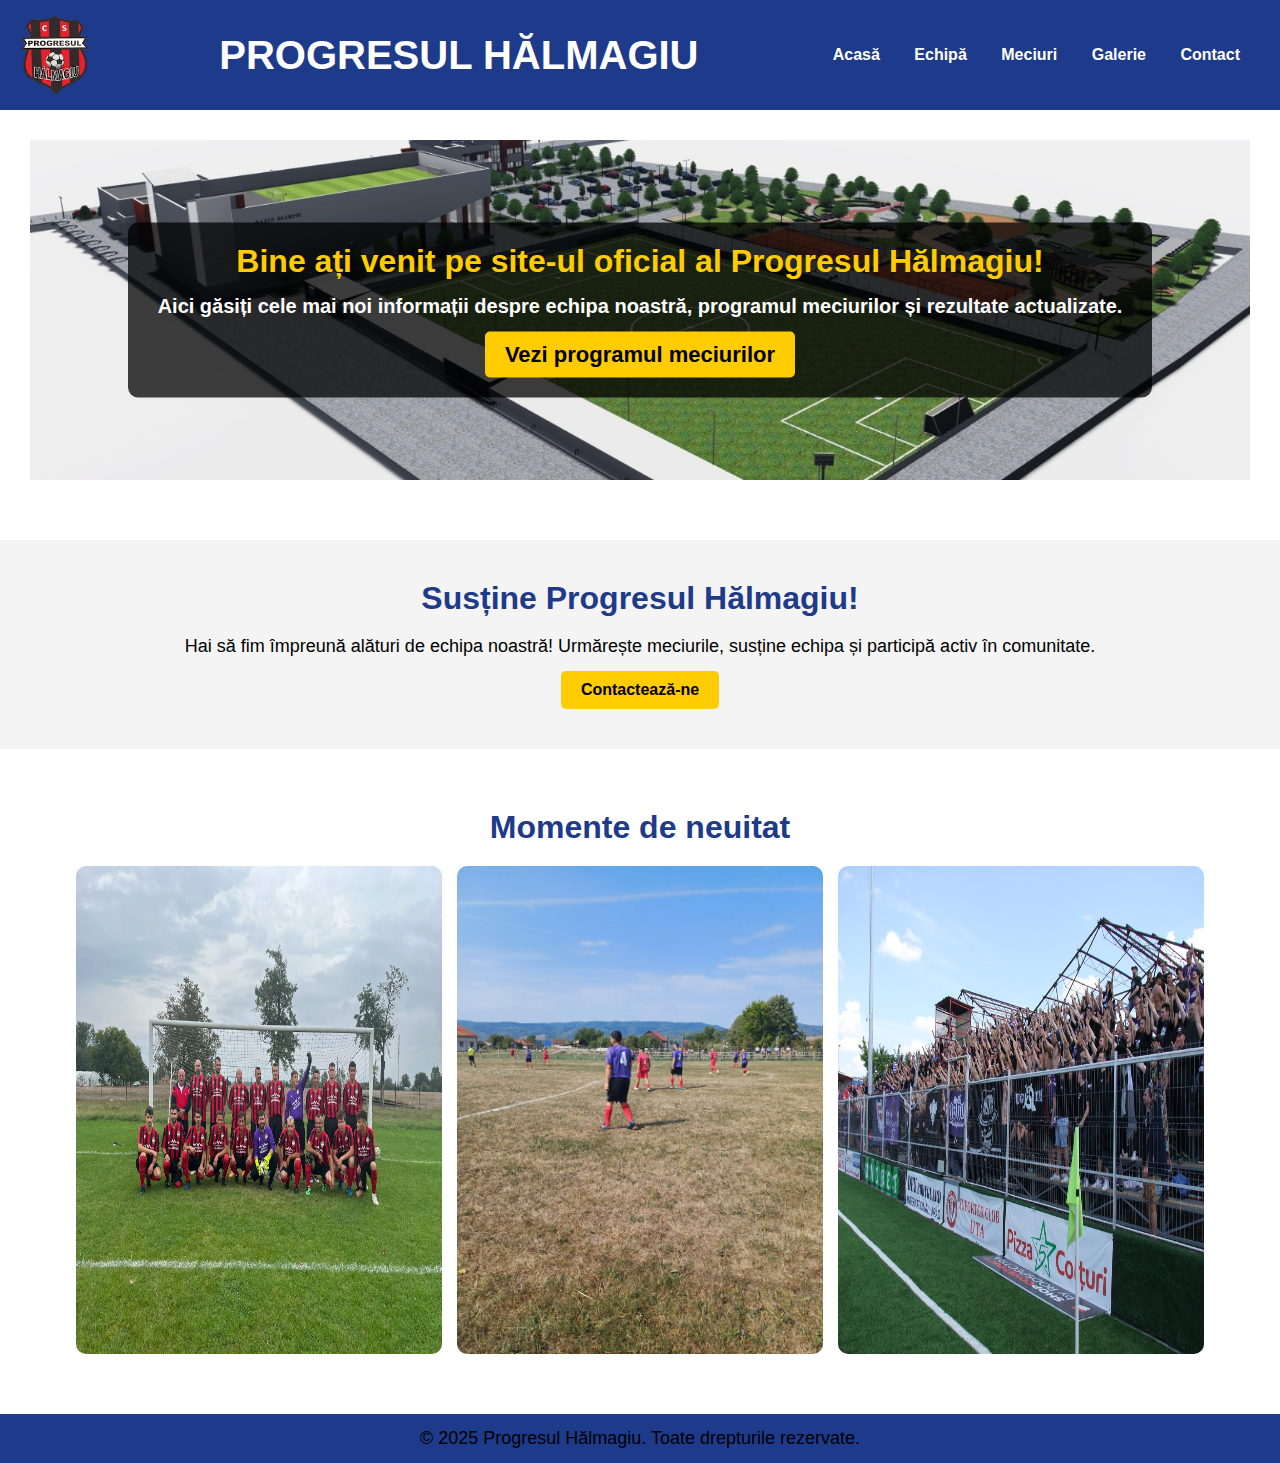
==== index.html @ 01e822ae "feat: moved all to main folder" ====
<!DOCTYPE html>
<html lang="ro">
<head>
    <meta charset="UTF-8">
    <meta name="viewport" content="width=device-width, initial-scale=1.0">
    <title>Progresul Hălmagiu</title>
    <link rel="stylesheet" href="styles.css">
</head>
<body>
    <!-- Meniu de navigare -->
    <header>
        <div class="logo">
            <img src="images/sigla.png" alt="Sigla Progresul Hălmagiu">
        </div>
        <h1>Progresul Hălmagiu</h1>
        <nav>
            <ul>
                <li><a href="index.html">Acasă</a></li>
                <li><a href="echipa.html">Echipă</a></li>
                <li><a href="meciuri.html">Meciuri</a></li>
                <li><a href="galerie.html">Galerie</a></li>
                <li><a href="contact.html">Contact</a></li>
            </ul>
        </nav>
    </header>

    <!-- Banner principal -->
    <section id="banner">
        <img src="images/stadion.jpg" alt="Stadionul Progresul Hălmagiu">
        <div class="banner-text">
            <h2>Bine ați venit pe site-ul oficial al Progresul Hălmagiu!</h2>
            <p>Aici găsiți cele mai noi informații despre echipa noastră, programul meciurilor și rezultate actualizate.</p>
            <a href="meciuri.html" class="btn">Vezi programul meciurilor</a>
        </div>
    </section>

    <!-- Secțiunea Susține Echipa -->
    <section id="sustine">
        <h2>Susține Progresul Hălmagiu!</h2>
        <p>Hai să fim împreună alături de echipa noastră! Urmărește meciurile, susține echipa și participă activ în comunitate.</p>
        <a href="contact.html" class="btn">Contactează-ne</a>
    </section>

    <!-- Galerie imagini -->
    <section id="galerie">
        <h2>Momente de neuitat</h2>
        <div class="galerie-container">
            <img src="images/echipa1.jpg" alt="Echipa în vestiar">
            <img src="images/echipa2.jpg" alt="Jucători pe teren">
            <img src="images/galerie1.jpg" alt="Fani susținând echipa">
        </div>
    </section>

    <!-- Footer -->
    <footer>
        <p>&copy; 2025 Progresul Hălmagiu. Toate drepturile rezervate.</p>
    </footer>
</body>
</html>
---- styles.css ----
/* Resetare stiluri default */
* {
    margin: 0;
    padding: 0;
    box-sizing: border-box;
    font-family: Arial, sans-serif;
}

/* Stil pentru header */
header {
    background: #1e3a8a;
    color: white;
    padding: 15px;
    text-align: center;
}

nav ul {
    list-style: none;
    padding: 10px;
    text-align: center;
}

nav ul li {
    display: inline;
    margin: 0 15px;
}

nav ul li a {
    color: white;
    text-decoration: none;
    font-weight: bold;
}

nav ul li a:hover {
    text-decoration: underline;
}

/* Stil pentru secțiuni */
section {
    padding: 30px;
    text-align: center;
}

h2 {
    color: #1e3a8a;
}

p {
    font-size: 18px;
    color: #333;
}

/* Footer */
footer {
    background: #1e3a8a;
    color: white;
    text-align: center;
    padding: 10px;
    position: fixed;
    bottom: 0;
    width: 100%;
}
/* Container pentru pagină pentru un layout mai ordonat */
.container {
    width: 80%;
    margin: 0 auto;
}

/* Responsivitate - Folosirea Media Queries pentru a face site-ul responsive */
@media (max-width: 768px) {
    header {
        padding: 10px;
    }

    nav ul {
        padding: 5px;
    }

    nav ul li {
        display: block;
        margin: 5px 0;
    }

    section {
        padding: 20px;
    }

    footer {
        padding: 8px;
    }
}

/* Stiluri pentru titluri și secțiuni */
h2 {
    font-size: 2em;
    color: #1e3a8a;
    margin-bottom: 15px;
}

/* Stil pentru textul paragrafului */
p {
    font-size: 18px;
    color: #000000;
    line-height: 1.6;
}

/* Stil pentru footer */
footer {
    background: #1e3a8a;
    color: white;
    text-align: center;
    padding: 10px;
    position: relative; /* Modificăm pentru a nu fi fixat */
    width: 100%;
}

/* Stiluri pentru linkuri */
a {
    color: #1e3a8a;
    text-decoration: none;
    font-weight: bold;
}

a:hover {
    color: #000000;
    text-decoration: underline;
}

/* Meniu de navigare stilizat */
nav ul {
    list-style: none;
    padding: 10px;
    text-align: center;
    margin: 0;
}

nav ul li {
    display: inline-block;
    margin: 0 15px;
}

nav ul li a {
    color: white;
    text-decoration: none;
    font-weight: bold;
}

nav ul li a:hover {
    text-decoration: underline;
}

/* Stil pentru secțiuni */
section {
    padding: 30px;
    text-align: center;
}

section#acasa {
    background-color: #f4f4f4;
}

/* Stiluri pentru titluri h1 */
h1 {
    font-size: 2.5em;
    color: #fff;
    text-transform: uppercase;
    margin: 0;
}

/* Adăugăm margine secțiunilor pentru separare */
section {
    margin-bottom: 30px;
}
/* Butoane */
.btn {
    display: inline-block;
    margin-top: 15px;
    padding: 10px 20px;
    background: #1e3a8a;
    color: white;
    text-decoration: none;
    font-weight: bold;
    border-radius: 5px;
    transition: background 0.3s ease;
}

.btn:hover {
    background: #163172;
}

/* Secțiunea Susține Echipa */
#sustine {
    background: #f4f4f4;
    text-align: center;
    padding: 40px;
    margin: 30px 0;
}
/* Logo echipă */
.logo img {
    height: 80px;
    vertical-align: middle;
    margin-right: 15px;
}

/* Header stilizat */
header {
    display: flex;
    align-items: center;
    justify-content: space-between;
    padding: 15px;
    background: #1e3a8a;
    color: white;
    text-align: center;
}

header h1 {
    flex-grow: 1;
    text-align: center;
}

/* Banner principal */
/* Banner principal */
#banner {
    position: relative;
    width: 100%;
    height: 400px; /* Ajustează înălțimea după preferințe */
    overflow: hidden;
    display: flex;
    align-items: center;
    justify-content: center;
}

#banner img {
    width: 100%;
    height: 100%;
    object-fit: cover; /* Asigură că poza se ajustează corect */
}

.banner-text {
    position: absolute;
    top: 50%;
    left: 50%;
    transform: translate(-50%, -50%);
    background: rgba(0, 0, 0, 0.75); /* Mai întunecat pentru contrast mai bun */
    color: #ffffff; /* Text alb pentru vizibilitate */
    padding: 20px;
    text-align: center;
    border-radius: 10px;
    width: 80%;
    font-size: 22px; /* Mărit fontul */
    font-weight: bold; /* Mai vizibil */
}

.banner-text h2 {
    font-size: 32px; /* Mărit titlul */
    margin-bottom: 10px;
}

.banner-text p {
    font-size: 20px;
}
.banner-text {
    color: white; /* Text alb pentru contrast maxim */
}

.banner-text h2 {
    color: #ffcc00; /* Titlu galben pentru a ieși în evidență */
    font-weight: bold;
}

.banner-text p {
    color: white; /* Text normal alb */
}



.btn {
    display: inline-block;
    padding: 10px 20px;
    margin-top: 10px;
    background: #ffcc00;
    color: #000;
    font-weight: bold;
    text-decoration: none;
    border-radius: 5px;
    transition: 0.3s;
}

.btn:hover {
    background: #ffaa00;
}

/* Butoane CTA */
.btn {
    display: inline-block;
    padding: 10px 20px;
    margin-top: 10px;
    background: #ffcc00;
    color: #000;
    font-weight: bold;
    text-decoration: none;
    border-radius: 5px;
}

.btn:hover {
    background: #ffaa00;
}

/* Galerie imagini */
.galerie-container {
    display: flex;
    justify-content: center;
    gap: 15px;
    margin-top: 20px;
}

.galerie-container img {
    width: 30%;
    border-radius: 10px;
    transition: transform 0.3s;
}

.galerie-container img:hover {
    transform: scale(1.1);
}
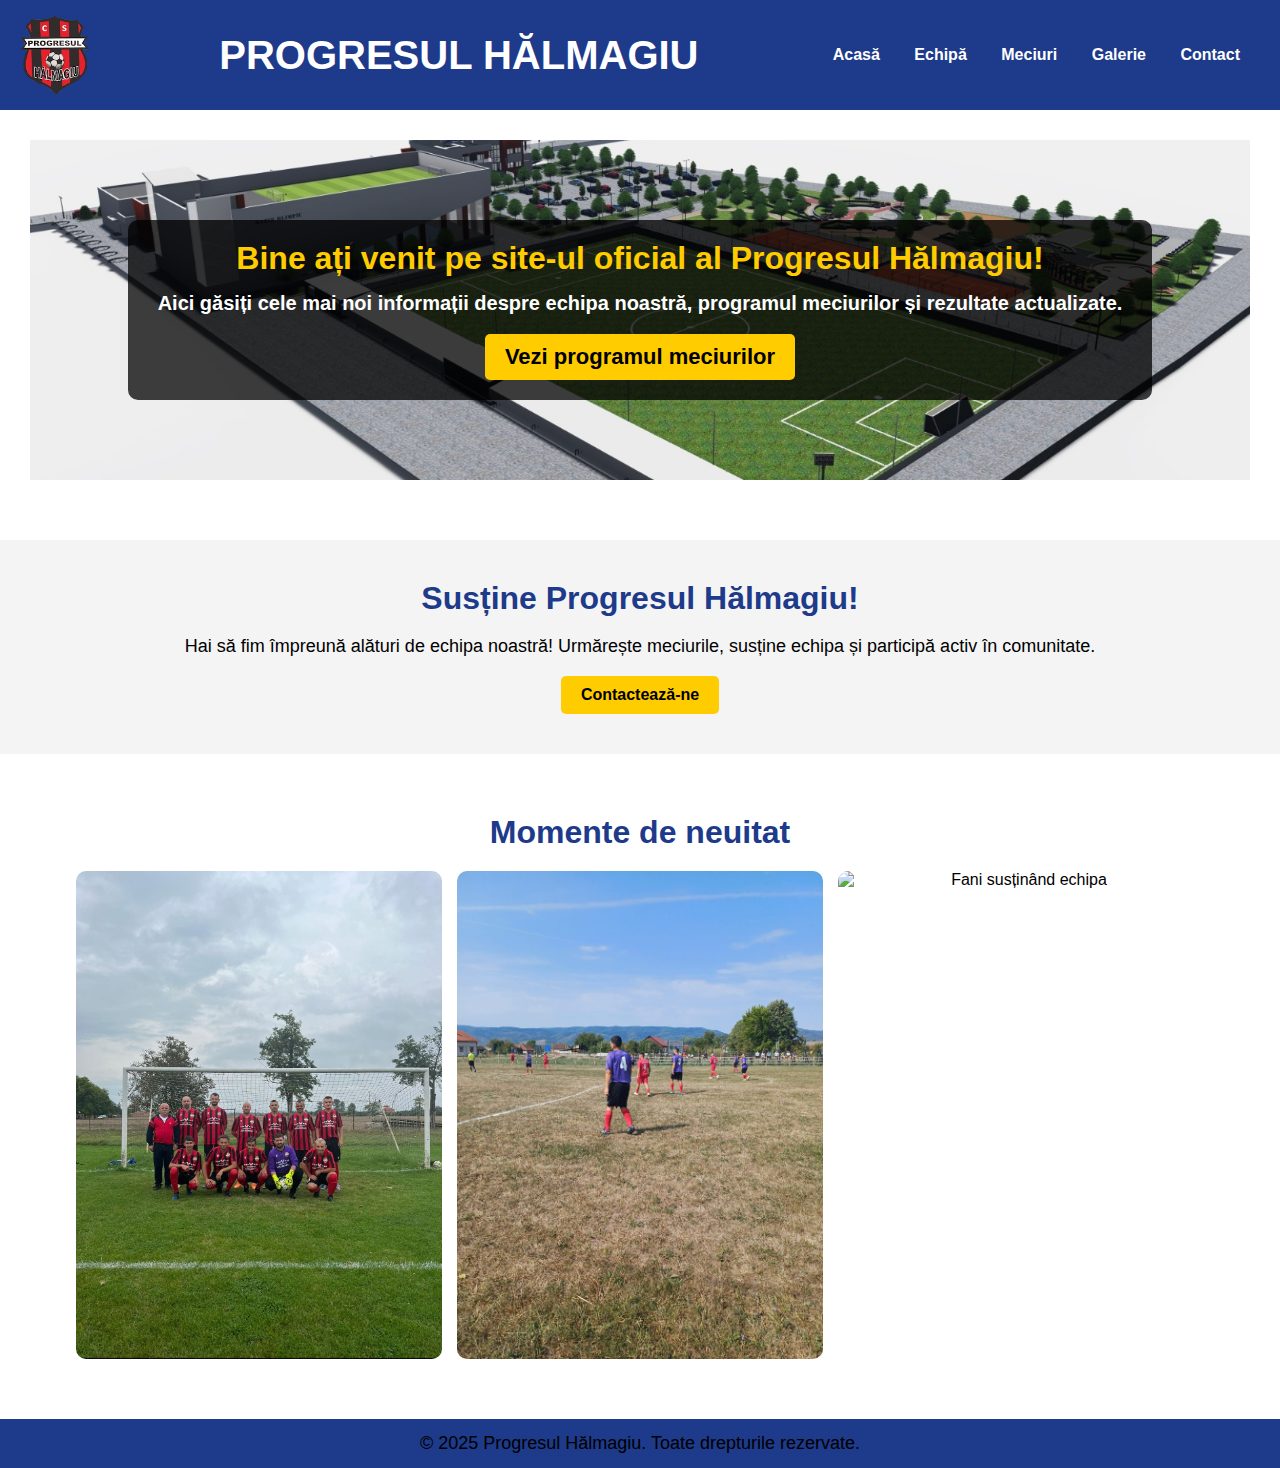
==== commit 3c2bf7c9: "index.html" ====
--- a/index.html
+++ b/index.html
@@ -47,7 +47,7 @@
         <div class="galerie-container">
             <img src="images/echipa1.jpg" alt="Echipa în vestiar">
             <img src="images/echipa2.jpg" alt="Jucători pe teren">
-            <img src="images/galerie1.jpg" alt="Fani susținând echipa">
+            <img src="images/galerie1.png" alt="Fani susținând echipa">
         </div>
     </section>
 
--- a/styles.css
+++ b/styles.css
@@ -143,6 +143,7 @@
     color: white;
     text-decoration: none;
     font-weight: bold;
+    transition: transform 0.3s ease, color 0.3s ease;
 }
 
 nav ul li a:hover {
@@ -271,40 +272,41 @@
 .banner-text p {
     color: white; /* Text normal alb */
 }
-
-
-
+/* Efect la hover pentru butoane */
 .btn {
     display: inline-block;
+    background-color: #ffcc00; /* Culoare de fundal */
+    color: #000; /* Culoare text */
     padding: 10px 20px;
-    margin-top: 10px;
-    background: #ffcc00;
-    color: #000;
-    font-weight: bold;
-    text-decoration: none;
+    text-decoration: none;
+    font-weight: bold;
     border-radius: 5px;
-    transition: 0.3s;
-}
-
+    transition: transform 0.3s ease, background-color 0.3s ease;
+}
+
+/* Efect când utilizatorul dă hover */
 .btn:hover {
-    background: #ffaa00;
-}
-
-/* Butoane CTA */
+    background-color: #ffcc00; /* Schimbă culoarea la hover */
+    transform: scale(1.1); /* Mărește butonul ușor */
+}
+
+/* Animație la apariția butoanelor */
+@keyframes fadeIn {
+    from {
+        opacity: 0;
+        transform: translateY(20px);
+    }
+    to {
+        opacity: 1;
+        transform: translateY(0);
+    }
+}
+
+/* Aplicarea animației */
 .btn {
-    display: inline-block;
-    padding: 10px 20px;
-    margin-top: 10px;
-    background: #ffcc00;
-    color: #000;
-    font-weight: bold;
-    text-decoration: none;
-    border-radius: 5px;
-}
-
-.btn:hover {
-    background: #ffaa00;
-}
+    animation: fadeIn 0.8s ease-in-out;
+}
+
 
 /* Galerie imagini */
 .galerie-container {
